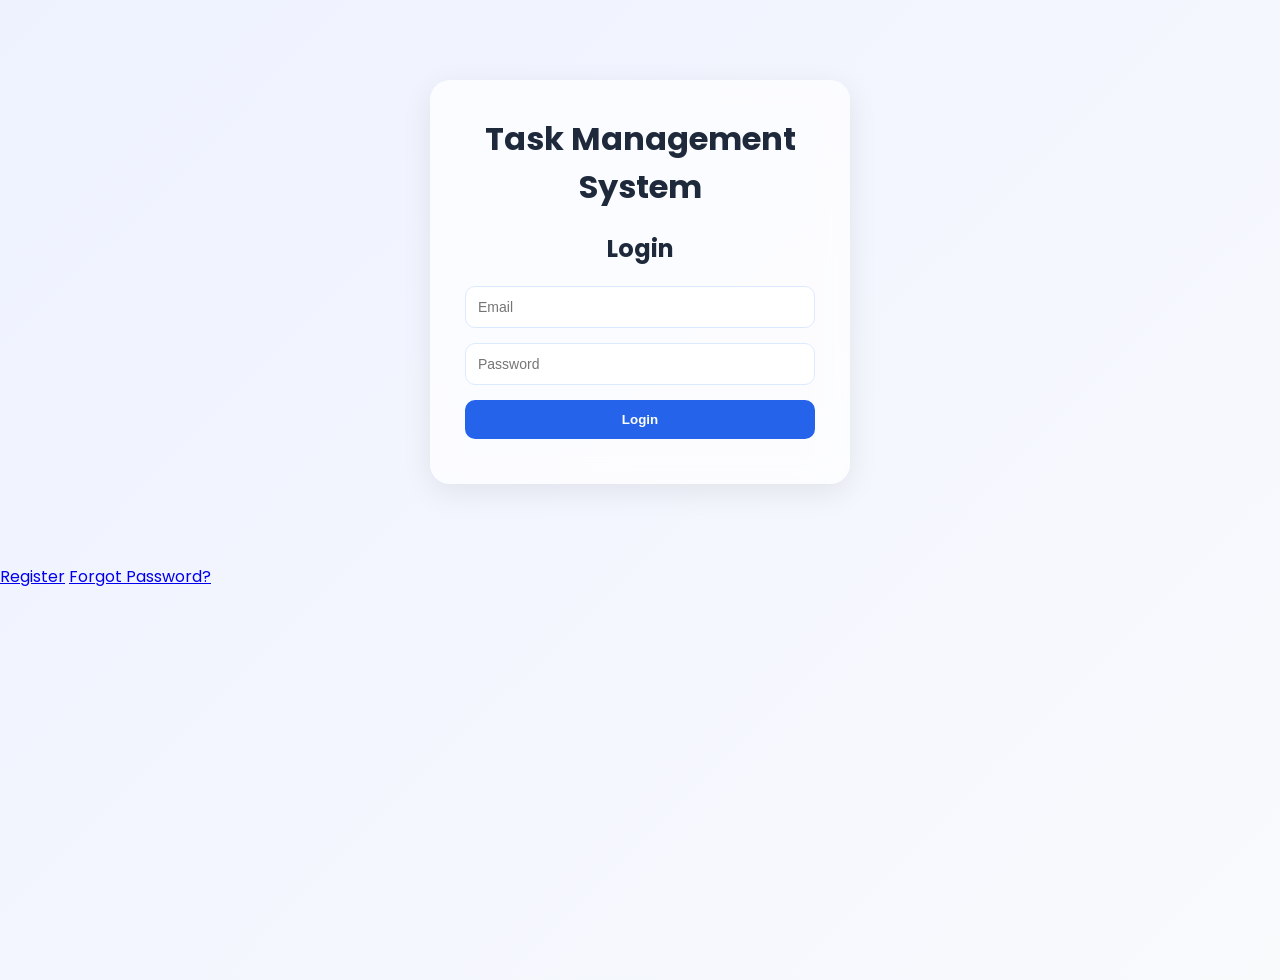
==== index.html @ d6b0af4c "Initial commit" ====
<!DOCTYPE html>
<html lang="en">
<head>
    <meta charset="UTF-8">
    <meta name="viewport" content="width=device-width, initial-scale=1.0">
    <title>Task Management System</title>

    <link rel="stylesheet" href="css/style.css">
    <link rel="stylesheet" href="css/responsive.css">
</head>
<body>

    <header>
        <h1>Enterprise Task Tracking & Workflow Management System</h1>
    </header>

    <nav>
        <a href="index.html">Home</a>
        <a href="dashboard.html">Dashboard</a>
        <a href="tasks.html">Tasks</a>
        <a href="projects.html">Projects</a>
        <a href="kanban.html">Kanban Board</a>
        <a href="login.html">Login</a>
    </nav>

    <div style="padding:30px;">

        <h2>Welcome</h2>

        <p>
            This is a Task Tracking and Workflow Management System
            inspired by tools like JIRA and Trello.
        </p>

        <h3>Features</h3>

        <ul>
            <li>Project Management</li>
            <li>Task Creation & Assignment</li>
            <li>Kanban Board</li>
            <li>Status Tracking</li>
            <li>Analytics Dashboard</li>
            <li>Search & Filter Tasks</li>
            <li>Login Authentication</li>
        </ul>

    </div>

<script src="js/task.js"></script>
<script src="js/app.js"></script>

</body>
</html>
---- css/style.css ----
/* Google Font */
@import url('https://fonts.googleapis.com/css2?family=Poppins:wght@300;400;500;600;700&display=swap');

*{
    margin:0;
    padding:0;
    box-sizing:border-box;
}

body{

    font-family:'Poppins',sans-serif;

    background:linear-gradient(
        135deg,
        #eef2ff,
        #f8fafc
    );

    min-height:100vh;

    color:#1e293b;
}


/* =========================
   HEADER
========================= */

header{

    background:#0f172a;

    color:white;

    padding:20px 30px;

    box-shadow:
    0 2px 10px rgba(0,0,0,0.1);

}

header h1{
    font-size:28px;
}


/* =========================
   NAVBAR
========================= */

nav{

    background:white;

    padding:15px 30px;

    display:flex;

    gap:20px;

    align-items:center;

    box-shadow:
    0 2px 10px rgba(0,0,0,0.05);

}

nav a{

    text-decoration:none;

    color:#334155;

    font-weight:500;

    transition:0.3s;

}

nav a:hover{

    color:#2563eb;

}


/* =========================
   CONTAINER
========================= */

.container{

    max-width:1200px;

    margin:30px auto;

    padding:20px;

}


/* =========================
   LOGIN / REGISTER
========================= */

.login-container,
.auth-container{

    width:420px;

    margin:80px auto;

    background:rgba(255,255,255,0.7);

    backdrop-filter:blur(15px);

    padding:35px;

    border-radius:20px;

    box-shadow:
    0 8px 30px rgba(0,0,0,0.08);

}

.login-container h1,
.auth-container h1{

    text-align:center;

    margin-bottom:20px;

}

.login-container h2{

    text-align:center;

    margin-bottom:20px;

}


/* =========================
   FORM
========================= */

form{

    display:flex;

    flex-direction:column;

    gap:15px;

}

input,
select,
textarea{

    padding:12px;

    border:1px solid #dbeafe;

    border-radius:10px;

    outline:none;

    font-size:14px;

}

input:focus,
select:focus,
textarea:focus{

    border-color:#2563eb;

}


/* =========================
   BUTTONS
========================= */

button{

    background:#2563eb;

    color:white;

    border:none;

    padding:12px;

    border-radius:10px;

    cursor:pointer;

    transition:0.3s;

    font-weight:600;

}

button:hover{

    background:#1d4ed8;

}


/* =========================
   TABLE
========================= */

table{

    width:100%;

    border-collapse:collapse;

    margin-top:20px;

    background:white;

    border-radius:10px;

    overflow:hidden;

}

th{

    background:#2563eb;

    color:white;

}

th,
td{

    padding:15px;

    border:1px solid #e5e7eb;

    text-align:left;

}


/* =========================
   DASHBOARD CARDS
========================= */

.cards{

    display:grid;

    grid-template-columns:
    repeat(auto-fit,minmax(250px,1fr));

    gap:20px;

    padding:20px;

}

.card{

    background:rgba(255,255,255,0.75);

    backdrop-filter:blur(12px);

    padding:25px;

    border-radius:20px;

    box-shadow:
    0 8px 20px rgba(0,0,0,0.08);

    transition:0.3s;

}

.card:hover{

    transform:translateY(-5px);

}

.card h3{

    margin-bottom:10px;

    color:#64748b;

}

.card p{

    font-size:32px;

    font-weight:700;

}


/* =========================
   FILTERS
========================= */

.filters{

    display:flex;

    gap:15px;

    margin:20px 0;

}


/* =========================
   PRIORITY COLORS
========================= */

.priority-high{

    color:red;
    font-weight:bold;

}

.priority-medium{

    color:orange;
    font-weight:bold;

}

.priority-low{

    color:green;
    font-weight:bold;

}

.priority-critical{

    color:#8b0000;
    font-weight:bold;

}


/* =========================
   LINKS
========================= */

.auth-links{

    text-align:center;

    margin-top:20px;

}

.auth-links a{

    color:#2563eb;

    text-decoration:none;

}

.auth-links a:hover{

    text-decoration:underline;

}


/* =========================
   ERROR
========================= */

#error,
#message,
#resetMessage{

    text-align:center;

    margin-top:10px;

    color:red;

}
---- css/responsive.css ----
@media(max-width:768px){

    nav{

        flex-wrap:wrap;

        gap:10px;

    }

    .login-container,
    .auth-container{

        width:90%;

    }

    .filters{

        flex-direction:column;

    }

    table{

        display:block;
        overflow-x:auto;

    }

}
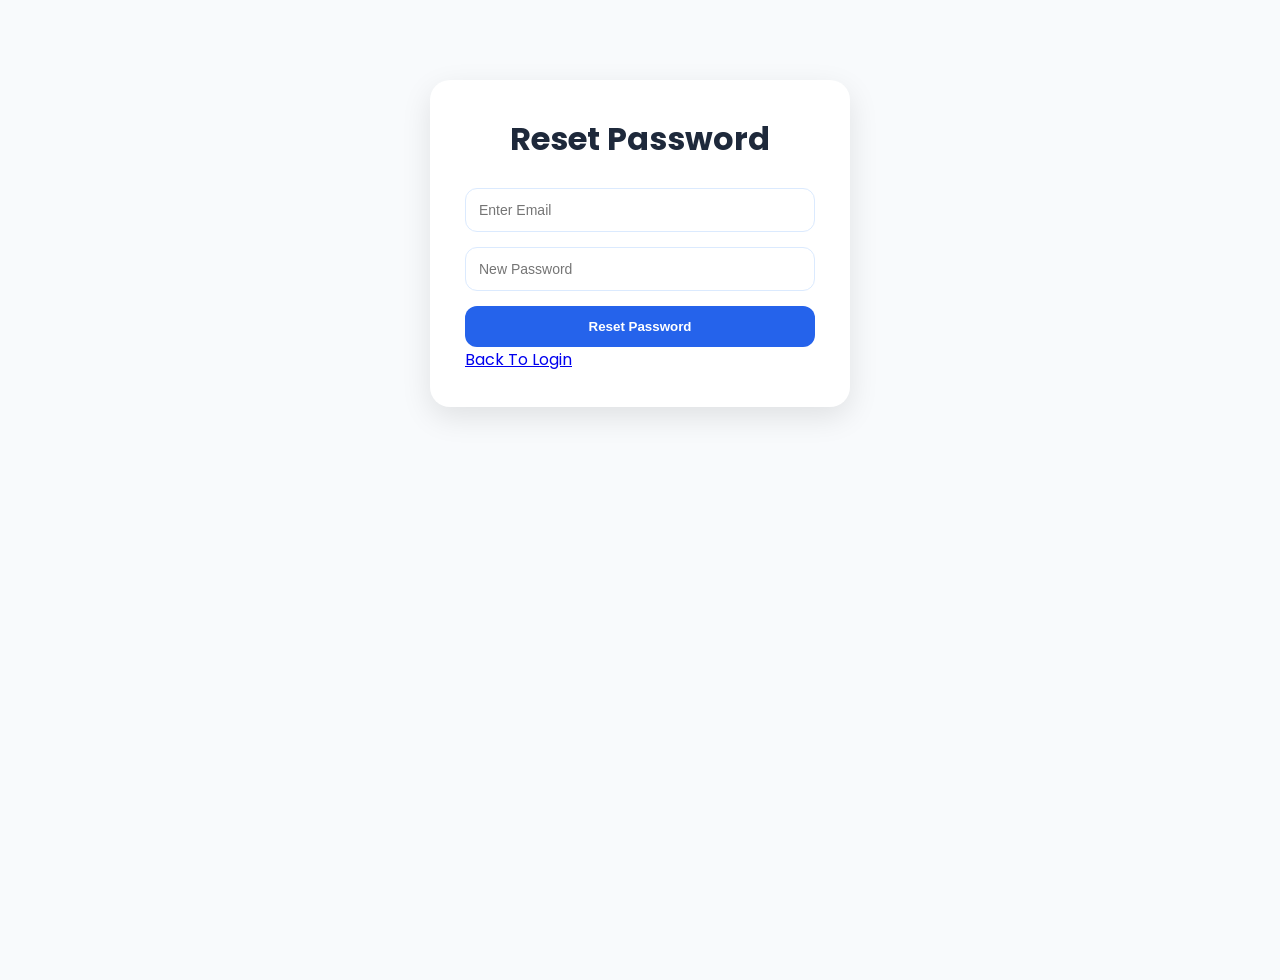
==== commit 460d24f8: "Change page title and update form for password reset" ====
--- a/index.html
+++ b/index.html
@@ -1,53 +1,56 @@
 <!DOCTYPE html>
 <html lang="en">
+
 <head>
-    <meta charset="UTF-8">
-    <meta name="viewport" content="width=device-width, initial-scale=1.0">
-    <title>Task Management System</title>
 
-    <link rel="stylesheet" href="css/style.css">
-    <link rel="stylesheet" href="css/responsive.css">
+<meta charset="UTF-8">
+<meta name="viewport" content="width=device-width, initial-scale=1.0">
+
+<title>Forgot Password</title>
+
+<link rel="stylesheet" href="css/style.css">
+<link rel="stylesheet" href="css/responsive.css">
+
 </head>
+
 <body>
+<div class="auth-container">
 
-    <header>
-        <h1>Enterprise Task Tracking & Workflow Management System</h1>
-    </header>
+    <h1>Reset Password</h1>
 
-    <nav>
-        <a href="index.html">Home</a>
-        <a href="dashboard.html">Dashboard</a>
-        <a href="tasks.html">Tasks</a>
-        <a href="projects.html">Projects</a>
-        <a href="kanban.html">Kanban Board</a>
-        <a href="login.html">Login</a>
-    </nav>
+    <form id="forgotForm">
+        <input
+        type="email"
+        id="resetEmail"
+        placeholder="Enter Email"
+        required
+        >
 
-    <div style="padding:30px;">
+        <input
+        type="password"
+        id="newPassword"
+        placeholder="New Password"
+        required
+        >
 
-        <h2>Welcome</h2>
+        <button type="submit">
+            Reset Password
+        </button>
 
-        <p>
-            This is a Task Tracking and Workflow Management System
-            inspired by tools like JIRA and Trello.
-        </p>
+    </form>
 
-        <h3>Features</h3>
+    <p id="resetMessage"></p>
 
-        <ul>
-            <li>Project Management</li>
-            <li>Task Creation & Assignment</li>
-            <li>Kanban Board</li>
-            <li>Status Tracking</li>
-            <li>Analytics Dashboard</li>
-            <li>Search & Filter Tasks</li>
-            <li>Login Authentication</li>
-        </ul>
+    <p>
+        <a href="login.html">
+            Back To Login
+        </a>
+    </p>
 
-    </div>
+</div>
 
-<script src="js/task.js"></script>
-<script src="js/app.js"></script>
+<script src="js/auth.js"></script>
 
 </body>
-</html>+
+</html>
--- a/css/style.css
+++ b/css/style.css
@@ -1,401 +1,353 @@
-/* Google Font */
+/* =========================
+   GOOGLE FONT
+========================= */
 @import url('https://fonts.googleapis.com/css2?family=Poppins:wght@300;400;500;600;700&display=swap');
-
+/* =========================
+   RESET
+========================= */
 *{
     margin:0;
     padding:0;
     box-sizing:border-box;
 }
+body{
+    font-family:'Poppins',sans-serif;
+    background:#f8fafc;
+    color:#1e293b;
+    min-height:100vh;
+}
+/* =========================
+   GLOBAL LAYOUT
+========================= */
+.dashboard-layout{
+    display:flex;
+    min-height:100vh;
+}
+/* =========================
+   SIDEBAR
+========================= */
+.sidebar{
+    width:260px;
+    height:100vh;
+    position:fixed;
+    top:0;
+    left:0;
+    background:#0f172a;
+    color:white;
+    padding:25px;
+    overflow-y:auto;
+    z-index:1000;
+}
+.logo h2{
+    color:white;
+    font-size:26px;
+    margin-bottom:35px;
+}
+.sidebar ul{
+    list-style:none;
+}
 
-body{
-
-    font-family:'Poppins',sans-serif;
-
-    background:linear-gradient(
-        135deg,
-        #eef2ff,
-        #f8fafc
-    );
-
-    min-height:100vh;
-
-    color:#1e293b;
-}
-
-
-/* =========================
-   HEADER
-========================= */
-
-header{
-
-    background:#0f172a;
-
-    color:white;
-
-    padding:20px 30px;
-
-    box-shadow:
-    0 2px 10px rgba(0,0,0,0.1);
-
-}
-
-header h1{
-    font-size:28px;
-}
-
-
-/* =========================
-   NAVBAR
-========================= */
-
-nav{
-
-    background:white;
-
-    padding:15px 30px;
-
-    display:flex;
-
-    gap:20px;
-
+.sidebar li{
+    margin-bottom:12px;
+}
+.sidebar a{
+    display:flex;
     align-items:center;
-
-    box-shadow:
-    0 2px 10px rgba(0,0,0,0.05);
-
-}
-
-nav a{
-
+    gap:12px;
+    padding:13px 15px;
+    color:white;
     text-decoration:none;
-
-    color:#334155;
-
-    font-weight:500;
-
-    transition:0.3s;
-
-}
-
-nav a:hover{
-
-    color:#2563eb;
-
-}
-
-
+    border-radius:12px;
+    transition:.3s;
+}
+.sidebar a:hover{
+    background:#2563eb;
+    transform:translateX(5px);
+}
+/* =========================
+   MAIN CONTENT
+========================= */
+.main-content{
+    margin-left:260px;
+    width:calc(100% - 260px);
+    padding:30px;
+}
+/* =========================
+   TOPBAR
+========================= */
+.topbar{
+    display:flex;
+    justify-content:space-between;
+    align-items:center;
+    background:white;
+    padding:18px 25px;
+    border-radius:20px;
+    margin-bottom:30px;
+    box-shadow:
+    0 8px 25px rgba(0,0,0,.06);
+}
+.topbar h1{
+    font-size:26px;
+    font-weight:600;
+}
+.topbar-right{
+    display:flex;
+    gap:12px;
+}
+.icon-btn{
+    width:45px;
+    height:45px;
+    display:flex;
+    justify-content:center;
+    align-items:center;
+    border:none;
+    background:white;
+    border-radius:50%;
+    cursor:pointer;
+    box-shadow:
+    0 5px 15px rgba(0,0,0,.08);
+}
 /* =========================
    CONTAINER
 ========================= */
-
 .container{
-
-    max-width:1200px;
-
-    margin:30px auto;
-
-    padding:20px;
-
-}
-
-
-/* =========================
-   LOGIN / REGISTER
-========================= */
-
-.login-container,
-.auth-container{
-
-    width:420px;
-
-    margin:80px auto;
-
-    background:rgba(255,255,255,0.7);
-
-    backdrop-filter:blur(15px);
-
-    padding:35px;
-
+    width:100%;
+    padding:10px;
+}
+/* =========================
+   CARDS
+========================= */
+.cards{
+    display:grid;
+    grid-template-columns:
+    repeat(auto-fit,minmax(230px,1fr));
+    gap:25px;
+}
+.card{
+    background:white;
+    padding:25px;
     border-radius:20px;
-
-    box-shadow:
-    0 8px 30px rgba(0,0,0,0.08);
-
-}
-
-.login-container h1,
-.auth-container h1{
-
-    text-align:center;
-
-    margin-bottom:20px;
-
-}
-
-.login-container h2{
-
-    text-align:center;
-
-    margin-bottom:20px;
-
-}
-
-
-/* =========================
-   FORM
-========================= */
-
+    box-shadow:
+    0 10px 25px rgba(0,0,0,.08);
+    transition:.3s;
+}
+.card:hover{
+    transform:translateY(-5px);
+}
+.card h3{
+    color:#64748b;
+    font-size:15px;
+}
+.card p{
+    font-size:34px;
+    font-weight:700;
+    margin-top:10px;
+}
+/* =========================
+   FORMS
+========================= */
 form{
-
-    display:flex;
-
+    display:flex;
     flex-direction:column;
-
     gap:15px;
-
-}
-
+}
 input,
 select,
 textarea{
-
-    padding:12px;
-
+    width:100%;
+    padding:13px;
+    border-radius:12px;
     border:1px solid #dbeafe;
-
-    border-radius:10px;
-
     outline:none;
-
     font-size:14px;
-
-}
-
+}
 input:focus,
 select:focus,
 textarea:focus{
-
     border-color:#2563eb;
-
-}
-
-
+}
 /* =========================
    BUTTONS
 ========================= */
-
 button{
-
     background:#2563eb;
-
-    color:white;
-
+    color:white;
     border:none;
-
-    padding:12px;
-
-    border-radius:10px;
-
+    padding:13px 18px;
+    border-radius:12px;
     cursor:pointer;
-
-    transition:0.3s;
-
     font-weight:600;
-
-}
-
+    transition:.3s;
+}
 button:hover{
-
     background:#1d4ed8;
-
-}
-
-
+    transform:translateY(-2px);
+}
 /* =========================
    TABLE
 ========================= */
-
+.table-wrapper{
+    width:100%;
+    overflow-x:auto;
+}
 table{
-
-    width:100%;
-
+    width:100%;
     border-collapse:collapse;
-
-    margin-top:20px;
-
-    background:white;
-
-    border-radius:10px;
-
+    background:white;
+    border-radius:15px;
     overflow:hidden;
-
-}
-
+}
 th{
-
     background:#2563eb;
-
-    color:white;
-
-}
-
-th,
+    color:white;
+    padding:14px;
+}
 td{
-
+    padding:14px;
+    border-bottom:1px solid #e5e7eb;
+}
+tr:hover{
+    background:#f8fafc;
+}
+/* =========================
+   CHART
+========================= */
+.chart-wrapper{
+    width:100%;
+    max-width:650px;
+    height:330px;
+    margin:30px auto;
+    background:white;
+    padding:25px;
+    border-radius:20px;
+    box-shadow:
+    0 10px 25px rgba(0,0,0,.08);
+}
+.chart-wrapper canvas{
+    max-height:260px!important;
+}
+/* =========================
+   PRIORITY
+========================= */
+.priority-high{
+    color:#dc2626;
+    font-weight:bold;
+}
+.priority-medium{
+    color:#ea580c;
+    font-weight:bold;
+}
+.priority-low{
+    color:#16a34a;
+    font-weight:bold;
+}
+.priority-critical{
+    color:#991b1b;
+    font-weight:bold;
+}
+/* =========================
+   LOGIN / REGISTER
+========================= */
+.login-container,
+.auth-container{
+    width:420px;
+    margin:80px auto;
+    background:white;
+    padding:35px;
+    border-radius:20px;
+    box-shadow:
+    0 10px 30px rgba(0,0,0,.1);
+}
+.login-container h1,
+.auth-container h1{
+    text-align:center;
+    margin-bottom:25px;
+}
+/* =========================
+   DARK MODE
+========================= */
+body.dark-mode{
+    background:#020617;
+    color:white;
+}
+body.dark-mode .card,
+body.dark-mode .topbar,
+body.dark-mode table,
+body.dark-mode .chart-wrapper,
+body.dark-mode .login-container,
+body.dark-mode .auth-container{
+    background:#1e293b;
+    color:white;
+}
+body.dark-mode td{
+    border-color:#334155;
+}
+body.dark-mode input,
+body.dark-mode textarea,
+body.dark-mode select{
+    background:#334155;
+    color:white;
+}
+/* =========================
+   RESPONSIVE TABLET
+========================= */
+@media(max-width:1000px){
+.sidebar{
+    width:220px;
+}
+.main-content{
+    margin-left:220px;
+    width:calc(100% - 220px);
+}
+}
+/* =========================
+   MOBILE
+========================= */
+@media(max-width:768px){
+.dashboard-layout{
+    flex-direction:column;
+}
+.sidebar{
+    position:relative;
+    width:100%;
+    height:auto;
+}
+.sidebar ul{
+    display:flex;
+    flex-wrap:wrap;
+}
+.sidebar li{
+    flex:1 1 45%;
+}
+.main-content{
+    margin-left:0;
+    width:100%;
     padding:15px;
-
-    border:1px solid #e5e7eb;
-
-    text-align:left;
-
-}
-
-
-/* =========================
-   DASHBOARD CARDS
-========================= */
-
+}
+.topbar{
+    flex-direction:column;
+    align-items:flex-start;
+    gap:15px;
+}
 .cards{
-
-    display:grid;
-
-    grid-template-columns:
-    repeat(auto-fit,minmax(250px,1fr));
-
-    gap:20px;
-
-    padding:20px;
-
-}
-
-.card{
-
-    background:rgba(255,255,255,0.75);
-
-    backdrop-filter:blur(12px);
-
-    padding:25px;
-
-    border-radius:20px;
-
-    box-shadow:
-    0 8px 20px rgba(0,0,0,0.08);
-
-    transition:0.3s;
-
-}
-
-.card:hover{
-
-    transform:translateY(-5px);
-
-}
-
-.card h3{
-
-    margin-bottom:10px;
-
-    color:#64748b;
-
-}
-
+    grid-template-columns:1fr;
+}
+.chart-wrapper{
+    height:250px;
+}
+.login-container,
+.auth-container{
+    width:90%;
+}
+}
+@media(max-width:480px){
+.sidebar li{
+    flex:1 1 100%;
+}
+.topbar h1{
+    font-size:20px;
+}
 .card p{
-
-    font-size:32px;
-
-    font-weight:700;
-
-}
-
-
-/* =========================
-   FILTERS
-========================= */
-
-.filters{
-
-    display:flex;
-
-    gap:15px;
-
-    margin:20px 0;
-
-}
-
-
-/* =========================
-   PRIORITY COLORS
-========================= */
-
-.priority-high{
-
-    color:red;
-    font-weight:bold;
-
-}
-
-.priority-medium{
-
-    color:orange;
-    font-weight:bold;
-
-}
-
-.priority-low{
-
-    color:green;
-    font-weight:bold;
-
-}
-
-.priority-critical{
-
-    color:#8b0000;
-    font-weight:bold;
-
-}
-
-
-/* =========================
-   LINKS
-========================= */
-
-.auth-links{
-
-    text-align:center;
-
-    margin-top:20px;
-
-}
-
-.auth-links a{
-
-    color:#2563eb;
-
-    text-decoration:none;
-
-}
-
-.auth-links a:hover{
-
-    text-decoration:underline;
-
-}
-
-
-/* =========================
-   ERROR
-========================= */
-
-#error,
-#message,
-#resetMessage{
-
-    text-align:center;
-
-    margin-top:10px;
-
-    color:red;
-
-}+    font-size:28px;
+}
+}
--- a/css/responsive.css
+++ b/css/responsive.css
@@ -1,31 +1,204 @@
+/* =========================
+   TABLET RESPONSIVE
+========================= */
+@media(max-width:1024px){
+    .sidebar{
+        width:220px;
+    }
+    .main-content{
+        margin-left:220px;
+        padding:20px;
+    }
+    .cards{
+
+        grid-template-columns:
+        repeat(2,1fr);
+    }
+    .chart-wrapper{
+        height:320px;
+    }
+    .board{
+        gap:15px;
+    }
+
+    .column{
+        min-height:500px;
+    }
+}
+/* =========================
+   MOBILE RESPONSIVE
+========================= */
 @media(max-width:768px){
+/* =========================
+   SIDEBAR
+========================= */
+.dashboard-layout{
+    flex-direction:column;
+}
+.sidebar{
+    position:relative;
+    width:100%;
+    height:auto;
+    padding:15px;
+}
+.sidebar .logo{
+    margin-bottom:20px;
+    text-align:center;
+}
+.sidebar ul{
+    display:flex;
+    flex-wrap:wrap;
+    gap:10px;
+}
+.sidebar ul li{
+    margin:0;
+    flex:1 1 45%;
+}
+.sidebar ul li a{
+    padding:10px;
+    justify-content:center;
+    font-size:14px;
+}
+/* =========================
+   MAIN CONTENT
+========================= */
+.main-content{
+    margin-left:0;
+    padding:15px;
+}
+/* =========================
+   TOPBAR
+========================= */
+.topbar{
+    flex-direction:column;
+    align-items:flex-start;
+    gap:15px;
+}
+.topbar h1{
+    font-size:22px;
+}
+.topbar-right{
+    width:100%;
+}
+.icon-btn{
+    width:40px;
+}
+/* =========================
+   CARDS
+========================= */
+.cards{
+    grid-template-columns:1fr;
+    padding:0;
+}
+.card{
+    padding:20px;
+}
+.card p{
+    font-size:26px;
+}
+/* =========================
+   FORMS
+========================= */
+form{
+    flex-direction:column;
+}
+input,
+select,
+textarea,
+button{
+    width:100%;
+}
+/* =========================
+   FILTERS
+========================= */
+.filters{
+    flex-direction:column;
+    gap:12px;
+}
+/* =========================
+   TABLE
+========================= */
+.table-wrapper{
+    width:100%;
+    overflow-x:auto;
+}
+table{
+    min-width:900px;
+}
+/* =========================
+   CHARTS
+========================= */
+.chart-wrapper{
+    width:100%;
+    height:280px;
+    padding:15px;
+    margin:15px 0;
+}
+.chart-wrapper canvas{
+    height:210px !important;
+}
+/* =========================
+   KANBAN
+========================= */
+.board{
+    flex-direction:column;
+    padding:10px;
+}
+.column{
+    width:100%;
+    min-height:auto;
+}
+/* =========================
+   LOGIN / REGISTER
+========================= */
+.login-container,
+.auth-container{
+    width:90%;
+    margin:50px auto;
+    padding:25px;
+}
+/* =========================
+   PROJECT GRID
+========================= */
+.project-container{
+    grid-template-columns:1fr;
+}
+/* =========================
+   PROJECT BUTTONS
+========================= */
+.project-actions{
+    flex-direction:column;
+}
+}
+/* =========================
+   SMALL MOBILE
+========================= */
+@media(max-width:480px){
+.sidebar ul li{
+    flex:1 1 100%;
+}
+.sidebar ul li a{
+    justify-content:flex-start;
+}
+.topbar h1{
+    font-size:18px;
+}
+.card{
+    border-radius:15px;
+}
+.chart-wrapper{
 
-    nav{
-
-        flex-wrap:wrap;
-
-        gap:10px;
-
-    }
-
-    .login-container,
-    .auth-container{
-
-        width:90%;
-
-    }
-
-    .filters{
-
-        flex-direction:column;
-
-    }
-
-    table{
-
-        display:block;
-        overflow-x:auto;
-
-    }
-
-}+    height:250px;
+}
+.chart-wrapper canvas{
+    height:180px !important;
+}
+.login-container,
+.auth-container{
+    width:95%;
+    padding:20px;
+}
+button{
+    font-size:14px;
+}
+}
